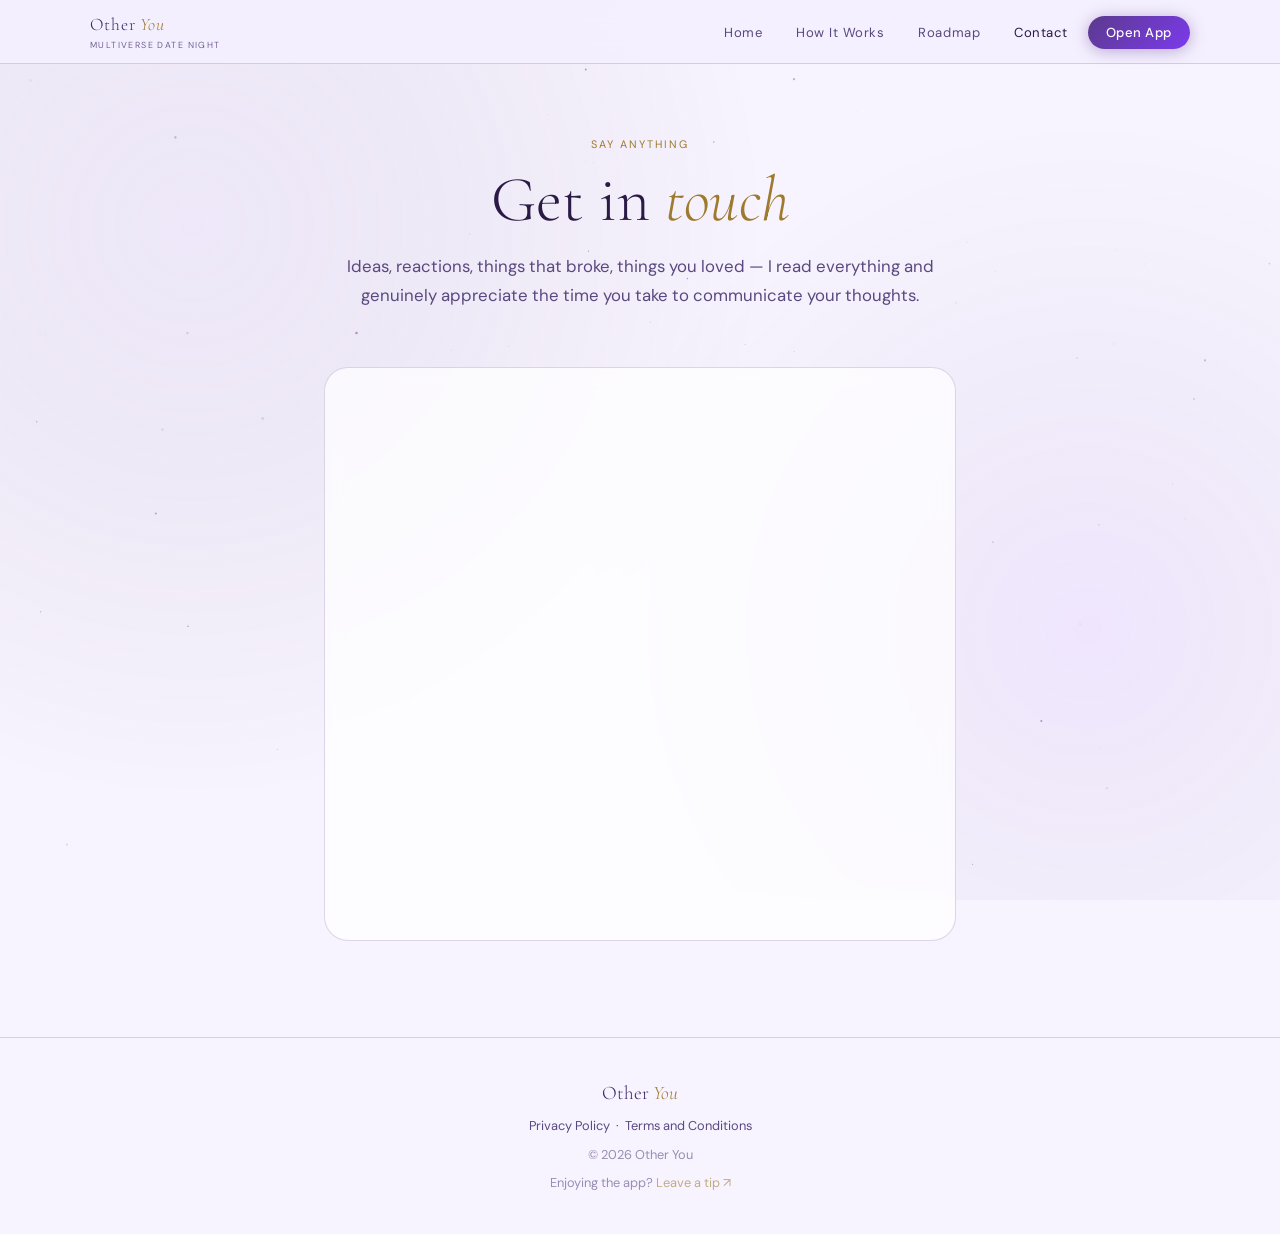
==== contact.html @ 6513ccb5 "Add files via upload initial upload" ====
<!DOCTYPE html>
<html lang="en">
<head>
<meta charset="UTF-8">
<meta name="viewport" content="width=device-width, initial-scale=1.0">
<meta name="theme-color" content="#0d0818">
<link rel="icon" href="assets/favicon.ico">
<link rel="apple-touch-icon" href="assets/apple-touch-icon.png">
<meta name="description" content="Say anything — feature ideas, reactions, questions. I read everything.">
<meta property="og:title" content="Other You · Multiverse Date Night">
<meta property="og:description" content="A private app for couples to date each other's alternate selves — the roads not taken, the versions that almost were.">
<meta property="og:url" content="https://www.other-you.app/contact.html">
<meta property="og:type" content="website">
<meta property="og:image" content="https://www.other-you.app/assets/og-image.png">
<meta property="og:image:width" content="1200">
<meta property="og:image:height" content="630">
<meta property="og:image:alt" content="Other You · Multiverse Date Night">
<title>Contact · Other You</title>
<link rel="stylesheet" href="site.css">
<style>
.page-header{padding:calc(var(--nav-h) + 72px) 28px 56px;text-align:center;}
.form-wrap{max-width:680px;margin:0 auto;padding:0 24px 96px;}
.form-card{background:var(--bg-card);border:1px solid var(--border);border-radius:24px;padding:36px 32px;backdrop-filter:blur(8px);}
@media(max-width:480px){.form-card{padding:28px 16px;}}
.embed-frame{display:block;width:100%;min-height:500px;border:none;border-radius:12px;}
@media(prefers-color-scheme:light){.embed-frame{color-scheme:light;}}
@media(prefers-color-scheme:dark){.embed-frame{color-scheme:dark;}}
.reveal{opacity:0;transform:translateY(24px);transition:opacity .6s ease,transform .6s ease;}
.reveal.revealed{opacity:1;transform:none;}
.reveal-d1{transition-delay:.12s;}
</style>
</head>
<body>
<canvas id="site-bg"></canvas>
<nav class="site-nav" role="navigation" aria-label="Main navigation">
  <a href="index.html" class="nav-logo">Other <em>You</em><small>Multiverse Date Night</small></a>
  <ul class="nav-links" role="list">
    <li><a href="index.html">Home</a></li>
    <li><a href="how-it-works.html">How It Works</a></li>
    <li><a href="roadmap.html">Roadmap</a></li>
    <li><a href="contact.html" class="active">Contact</a></li>
    <li><a href="https://pwa.other-you.app" class="nav-cta">Open App</a></li>
  </ul>
  <button class="nav-hamburger" aria-label="Open menu" aria-expanded="false">
    <svg viewBox="0 0 24 24" fill="none" stroke="currentColor" stroke-width="1.5" width="24" height="24"><path d="M3 6h18M3 12h18M3 18h18"/></svg>
  </button>
</nav>
<nav class="nav-mobile" aria-label="Mobile navigation">
  <a href="index.html">Home</a>
  <a href="how-it-works.html">How It Works</a>
  <a href="roadmap.html">Roadmap</a>
  <a href="contact.html" class="active">Contact</a>
  <a href="https://pwa.other-you.app" class="nav-cta">Open App</a>
</nav>
<div class="page-wrap">
  <header class="page-header">
    <p class="eyebrow fade-up">Say anything</p>
    <h1 class="display-title fade-up fade-up-1">Get in <em>touch</em></h1>
    <p class="lead fade-up fade-up-2" style="margin:16px auto 0;text-align:center;">
      Ideas, reactions, things that broke, things you loved — I read everything and genuinely appreciate the time you take to communicate your thoughts.
    </p>
  </header>
  <div class="form-wrap">
    <div class="form-card reveal">
      <iframe class="embed-frame" id="other-you-contact-form-1u8qlc" src="https://opnform.com/forms/other-you-contact-form-1u8qlc" style="border:none;width:100%;min-height:500px;" title="Contact form"></iframe>
      <script type="text/javascript" onload="initEmbed('other-you-contact-form-1u8qlc', { autoResize: true })" src="https://opnform.com/widgets/iframe.min.js"></script>
    </div>
  </div>
  <!-- ══ FOOTER ══ -->
  <footer class="site-footer">
    <div class="footer-logo">Other <em>You</em></div>
    <p>Privacy Policy &nbsp;·&nbsp; Terms and Conditions</p>
    <p style="margin-top:8px;opacity:.6;">© 2026 Other You</p>
    <p class="footer-donate">Enjoying the app? <a href="https://connect.vestwell.com/gift/stable/JpWVJZ7rQ0ixof6rguIVEA" target="_blank" rel="noopener">Leave a tip ↗</a></p>
  </footer>
</div>
<script src="site.js"></script>
</body>
</html>
---- site.css ----
@import './tokens.css';

/* ═══════════════════════════════════════════
   OTHER YOU · MULTIVERSE DATE NIGHT
   Shared site stylesheet
   https://www.other-you.app
═══════════════════════════════════════════ */

@import url('https://fonts.googleapis.com/css2?family=Cormorant+Garamond:ital,wght@0,300;0,400;0,600;1,300;1,400;1,600&family=DM+Sans:opsz,wght@9..40,300;9..40,400;9..40,500&display=swap');

/* ── THEME ── */
:root {
  --bg:          var(--oy-bg);
  --bg-2:        var(--oy-surface);
  --bg-card:     rgba(45,27,78,.45);
  --bg-card-h:   rgba(55,33,95,.6);
  --border:      rgba(91,58,140,.28);
  --border-h:    rgba(155,126,200,.45);
  --border-soft: rgba(91,58,140,.18);
  --iris:        var(--oy-iris);
  --portal:      #7c3aed;
  --text:        #ddd4f0;
  --text-dim:    var(--oy-text-dim);
  --text-dim-aa: var(--oy-text-dim);
  --mist:        #cfc0e8;
  --mist-aa:     #cfc0e8;
  --gold:        var(--oy-gold);
  --gold-aa:     var(--oy-gold);
  --gold-2:      var(--oy-gold);
  --cream:       var(--oy-text);
  --font-d:      var(--oy-font-d);
  --font-b:      var(--oy-font-b);
  --nav-h:       64px;
}

@media (prefers-color-scheme: light) {
  :root {
    --bg:          var(--oy-bg);
    --bg-2:        var(--oy-surface);
    --bg-card:     rgba(255,255,255,.72);
    --bg-card-h:   rgba(255,255,255,.92);
    --border:      rgba(91,58,140,.2);
    --border-h:    rgba(91,58,140,.45);
    --border-soft: rgba(91,58,140,.12);
    --text:        #2a1a45;
    --text-dim:    var(--oy-text-dim);
    --text-dim-aa: var(--oy-text-dim);
    --mist:        #3d2768;
    --mist-aa:     #3d2768;
    --gold:        var(--oy-gold);
    --gold-aa:     var(--oy-gold);
    --gold-2:      var(--oy-gold);
    --cream:       var(--oy-text);
  }
}

/* ── RESET ── */
*, *::before, *::after { box-sizing: border-box; margin: 0; padding: 0; }
html { scroll-behavior: smooth; }
body {
  background: var(--bg);
  color: var(--text);
  font-family: var(--font-b);
  font-size: 16px;
  line-height: 1.6;
  min-height: 100vh;
  -webkit-font-smoothing: antialiased;
}
img { max-width: 100%; display: block; }
a { color: inherit; text-decoration: none; }

/* ── CANVAS BG ── */
#site-bg {
  position: fixed;
  inset: 0;
  z-index: 0;
  pointer-events: none;
}
.page-wrap {
  position: relative;
  z-index: 1;
}

/* ══════════════════════════════
   NAV
══════════════════════════════ */
.site-nav {
  position: fixed;
  top: 0; left: 0; right: 0;
  z-index: 100;
  height: var(--nav-h);
  display: flex;
  align-items: center;
  justify-content: space-between;
  padding: 0 max(32px, calc((100vw - 1100px) / 2));
  background: rgba(13,8,24,.82);
  backdrop-filter: blur(16px);
  -webkit-backdrop-filter: blur(16px);
  border-bottom: 1px solid var(--border);
  transition: background .3s;
}
@media (prefers-color-scheme: light) {
  .site-nav { background: rgba(244,240,255,.88); }
}

.nav-logo {
  font-family: var(--font-d);
  font-size: 1.1rem;
  font-weight: 300;
  letter-spacing: .05em;
  color: var(--mist);
  white-space: nowrap;
}
.nav-logo em { font-style: italic; color: var(--gold); }
.nav-logo small {
  display: block;
  font-family: var(--font-b);
  font-size: .55rem;
  letter-spacing: .16em;
  text-transform: uppercase;
  color: var(--text-dim);
  margin-top: -2px;
}

.nav-links {
  display: flex;
  align-items: center;
  gap: 6px;
  list-style: none;
}
.nav-links a {
  padding: 6px 14px;
  border-radius: 100px;
  font-size: .82rem;
  font-weight: 400;
  letter-spacing: .04em;
  color: var(--text-dim);
  transition: color .2s, background .2s;
}
.nav-links a:hover { color: var(--mist); }
.nav-links a.active { color: var(--text); }
.nav-links .nav-cta {
  background: linear-gradient(135deg, var(--iris), var(--portal));
  color: #fff !important;
  font-weight: 500;
  padding: 8px 18px;
  box-shadow: 0 2px 16px rgba(91,58,140,.4);
}
.nav-links .nav-cta:hover {
  box-shadow: 0 4px 24px rgba(91,58,140,.6);
  transform: translateY(-1px);
}

/* Mobile nav */
.nav-hamburger {
  display: none;
  background: none;
  border: none;
  cursor: pointer;
  color: var(--text-dim);
  padding: 6px;
}
.nav-mobile {
  display: none;
  position: fixed;
  top: var(--nav-h);
  left: 0; right: 0;
  background: rgba(13,8,24,.97);
  border-bottom: 1px solid var(--border);
  z-index: 99;
  flex-direction: column;
  padding: 16px 24px 24px;
  gap: 4px;
}
@media (prefers-color-scheme: light) {
  .nav-mobile { background: rgba(244,240,255,.98); }
}
.nav-mobile.open { display: flex; }
.nav-mobile a {
  padding: 12px 16px;
  border-radius: 12px;
  font-size: .9rem;
  color: var(--text-dim);
  transition: color .2s, background .2s;
}
.nav-mobile a:hover, .nav-mobile a.active { color: var(--text); background: var(--bg-card); }
.nav-mobile .nav-cta {
  background: linear-gradient(135deg, var(--iris), var(--portal));
  color: #fff !important;
  text-align: center;
  margin-top: 8px;
  font-weight: 500;
}

@media (max-width: 680px) {
  .site-nav { padding: 0 20px; }
  .nav-links { display: none; }
  .nav-hamburger { display: flex; }
  .section { padding: 52px 20px; }
  .section-sm { padding: 36px 20px; }
  .display-title { font-size: clamp(2rem, 8vw, 3.2rem); }
  .lead { font-size: .95rem; }
  .cta-band { padding: 36px 20px; }
}

/* ══════════════════════════════
   SHARED SECTION STYLES
══════════════════════════════ */
.section { padding: 80px 24px; }
.section-sm { padding: 48px 24px; }
.container { max-width: 900px; margin: 0 auto; }
.container-wide { max-width: 1100px; margin: 0 auto; }

.eyebrow {
  font-size: .68rem;
  text-transform: uppercase;
  letter-spacing: .18em;
  color: var(--gold);
  margin-bottom: 12px;
}
.display-title {
  font-family: var(--font-d);
  font-size: clamp(2.4rem, 6vw, 4rem);
  font-weight: 300;
  line-height: 1.1;
  color: var(--cream);
}
.display-title em { font-style: italic; color: var(--gold); }
.lead {
  font-size: 1.05rem;
  color: var(--text-dim);
  line-height: 1.75;
  max-width: 600px;
}

.btn {
  display: inline-flex;
  align-items: center;
  gap: 8px;
  border: none;
  border-radius: 100px;
  font-family: var(--font-b);
  font-weight: 500;
  cursor: pointer;
  text-decoration: none;
  transition: transform .15s, box-shadow .15s, background .2s;
  -webkit-appearance: none;
}
.btn:active { transform: scale(.97); }
.btn-primary {
  background: linear-gradient(135deg, var(--iris), var(--portal));
  color: #fff;
  padding: 14px 32px;
  font-size: .95rem;
  box-shadow: 0 4px 24px rgba(91,58,140,.45);
}
.btn-primary:hover { box-shadow: 0 6px 32px rgba(91,58,140,.6); transform: translateY(-2px); }
.btn-ghost {
  background: none;
  color: var(--text-dim);
  border: 1px solid var(--border);
  padding: 12px 28px;
  font-size: .9rem;
}
.btn-ghost:hover { color: var(--mist); border-color: var(--border-h); }
.btn-gold {
  background: var(--gold);
  color: #1a0a2e;
  padding: 14px 32px;
  font-size: .95rem;
  font-weight: 600;
}
@media (prefers-color-scheme: light) {
  .btn-gold { color: #fff; }
}
.btn-gold:hover { transform: translateY(-2px); box-shadow: 0 6px 24px rgba(122,63,0,.3); }

/* ── CARDS ── */
.card {
  background: var(--bg-card);
  border: 1px solid var(--border);
  border-radius: 20px;
  padding: 28px;
  backdrop-filter: blur(8px);
  transition: background .2s, border-color .2s, transform .2s;
}
.card:hover { background: var(--bg-card-h); border-color: var(--border-h); }
.card-link:hover { transform: translateY(-3px); }

/* ── DIVIDER ── */
.divider {
  height: 1px;
  background: var(--border);
  margin: 0 auto;
  max-width: 900px;
}

/* ── FOOTER ── */
.site-footer {
  padding: 40px 32px;
  text-align: center;
  border-top: 1px solid var(--border);
  font-size: .8rem;
  color: var(--text-dim);
}
.site-footer a { color: var(--gold); }
.site-footer .footer-logo {
  font-family: var(--font-d);
  font-size: 1.2rem;
  font-weight: 300;
  color: var(--mist);
  margin-bottom: 8px;
}
.site-footer .footer-logo em { font-style: italic; color: var(--gold); }
.footer-donate { margin-top: 8px; opacity: .6; }
.footer-donate a { text-decoration: none; }

/* ── ANIMATIONS ── */
@keyframes fadeUp {
  from { opacity: 0; transform: translateY(24px); }
  to   { opacity: 1; transform: translateY(0); }
}
.fade-up { animation: fadeUp .6s ease both; }
.fade-up-1 { animation-delay: .1s; }
.fade-up-2 { animation-delay: .22s; }
.fade-up-3 { animation-delay: .34s; }
.fade-up-4 { animation-delay: .46s; }
.fade-up-5 { animation-delay: .58s; }
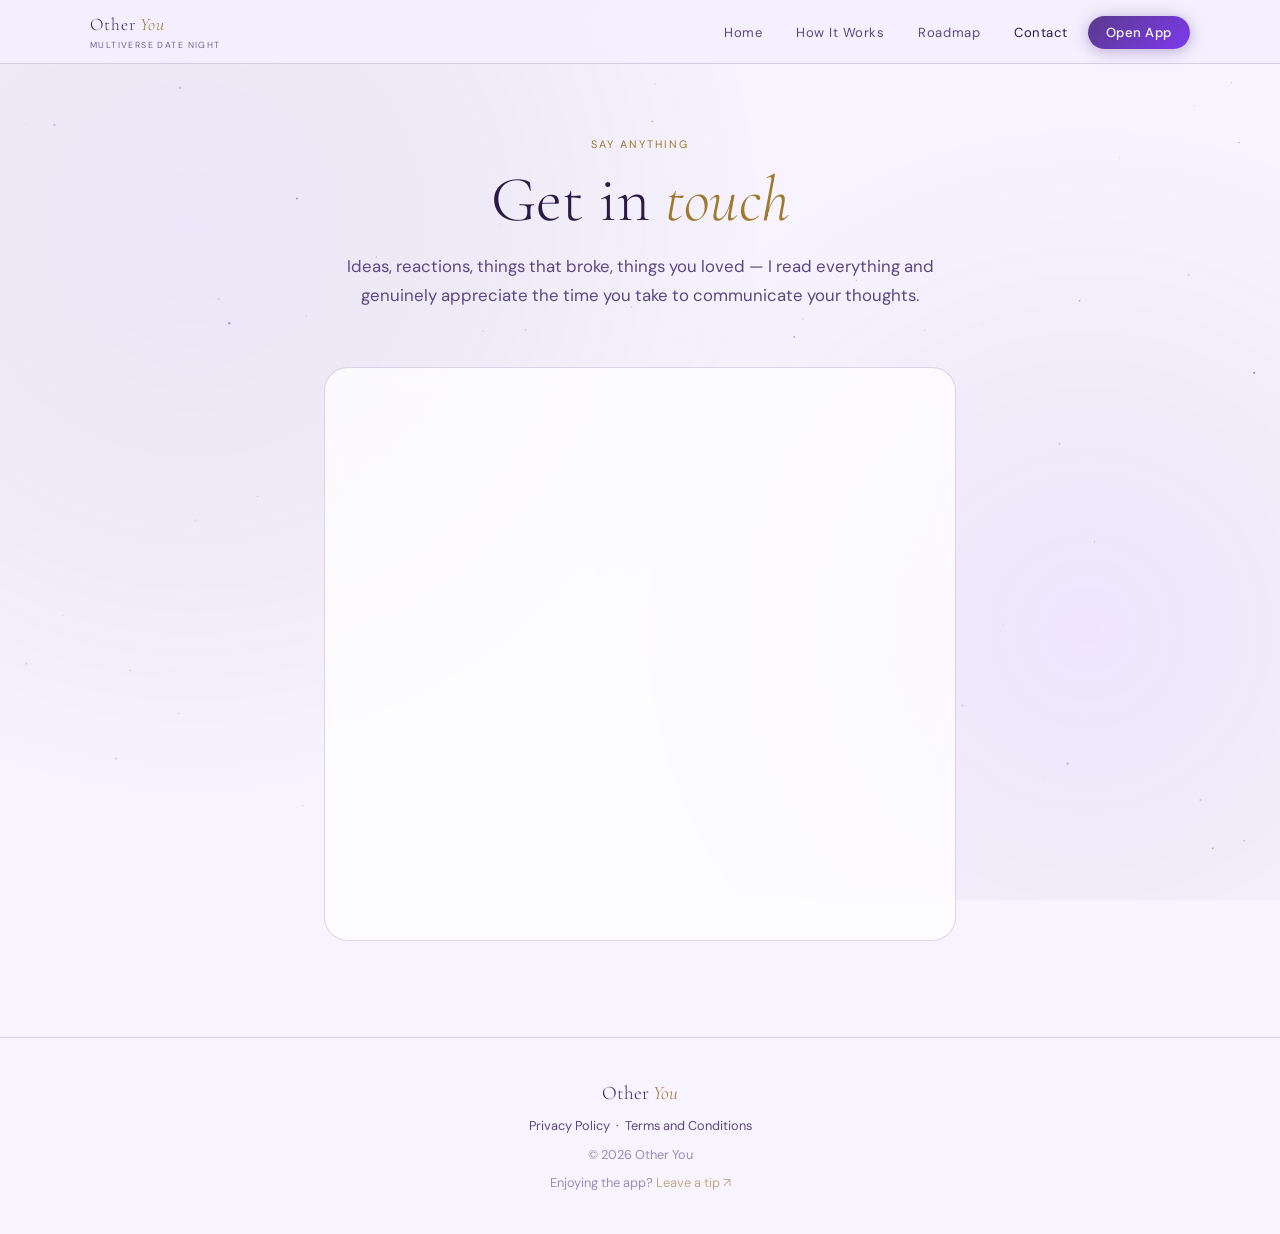
==== commit 983d30db: "Update contact form iframe and script references" ====
--- a/contact.html
+++ b/contact.html
@@ -62,8 +62,8 @@
   </header>
   <div class="form-wrap">
     <div class="form-card reveal">
-      <iframe class="embed-frame" id="other-you-contact-form-1u8qlc" src="https://opnform.com/forms/other-you-contact-form-1u8qlc" style="border:none;width:100%;min-height:500px;" title="Contact form"></iframe>
-      <script type="text/javascript" onload="initEmbed('other-you-contact-form-1u8qlc', { autoResize: true })" src="https://opnform.com/widgets/iframe.min.js"></script>
+      <iframe class="embed-frame" id="19fe192e-5f57-408d-83b2-739bd360a7e1" src="https://opnform.com/forms/19fe192e-5f57-408d-83b2-739bd360a7e1" style="border:none;width:100%;min-height:500px;" title="Contact form"></iframe>
+      <script type="text/javascript" onload="initEmbed('19fe192e-5f57-408d-83b2-739bd360a7e1', { autoResize: true })" src="https://opnform.com/widgets/iframe.min.js"></script>
     </div>
   </div>
   <!-- ══ FOOTER ══ -->
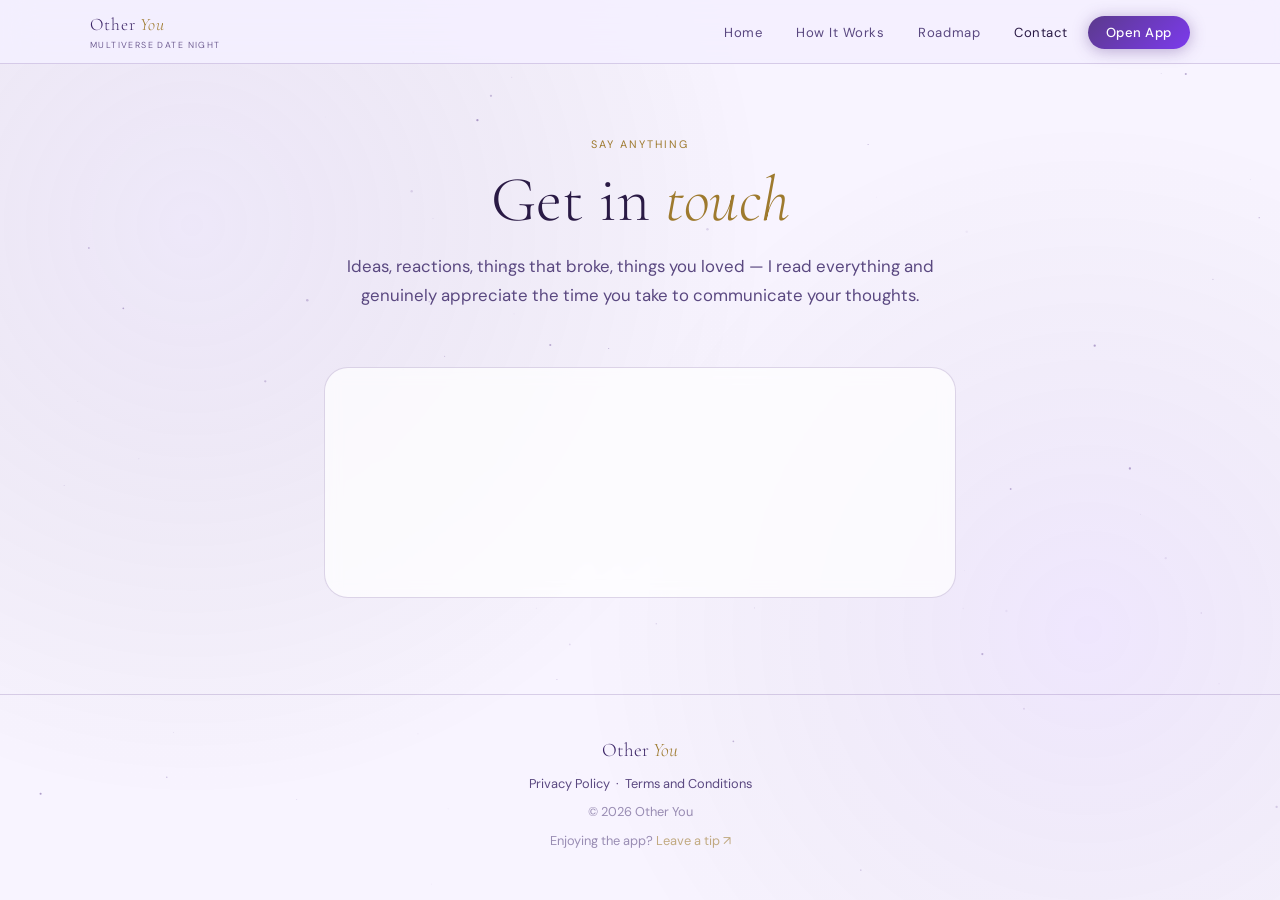
==== commit 92d03202: "Update contact form integration with new SDK used embed code" ====
--- a/contact.html
+++ b/contact.html
@@ -62,8 +62,22 @@
   </header>
   <div class="form-wrap">
     <div class="form-card reveal">
-      <iframe class="embed-frame" id="19fe192e-5f57-408d-83b2-739bd360a7e1" src="https://opnform.com/forms/19fe192e-5f57-408d-83b2-739bd360a7e1" style="border:none;width:100%;min-height:500px;" title="Contact form"></iframe>
-      <script type="text/javascript" onload="initEmbed('19fe192e-5f57-408d-83b2-739bd360a7e1', { autoResize: true })" src="https://opnform.com/widgets/iframe.min.js"></script>
+      <!-- <iframe class="embed-frame" id="19fe192e-5f57-408d-83b2-739bd360a7e1" src="https://opnform.com/forms/19fe192e-5f57-408d-83b2-739bd360a7e1" style="border:none;width:100%;min-height:500px;" title="Contact form"></iframe>
+      //<script type="text/javascript" onload="initEmbed('19fe192e-5f57-408d-83b2-739bd360a7e1', { autoResize: true })" src="https://opnform.com/widgets/iframe.min.js"></script> -->
+      <iframe style="border:none;width:100%;" id="19fe192e-5f57-408d-83b2-739bd360a7e1" src="https://opnform.com/forms/19fe192e-5f57-408d-83b2-739bd360a7e1"></iframe>
+      <script src="https://opnform.com/widgets/opnform-sdk.min.js">
+      </script>
+      <script>
+        // Optional: example for demonstration — remove or replace with your own handlers
+        // SDK auto-resizes iframe by default.
+  
+          opnform.on('submit', function(data) {
+            console.log('Form submitted:', data);
+          });
+  
+        // More SDK methods: opnform.get('19fe192e-5f57-408d-83b2-739bd360a7e1').setField(id, value)
+        // Docs: https://docs.opnform.com/embedding/javascript-sdk
+      </script>
     </div>
   </div>
   <!-- ══ FOOTER ══ -->
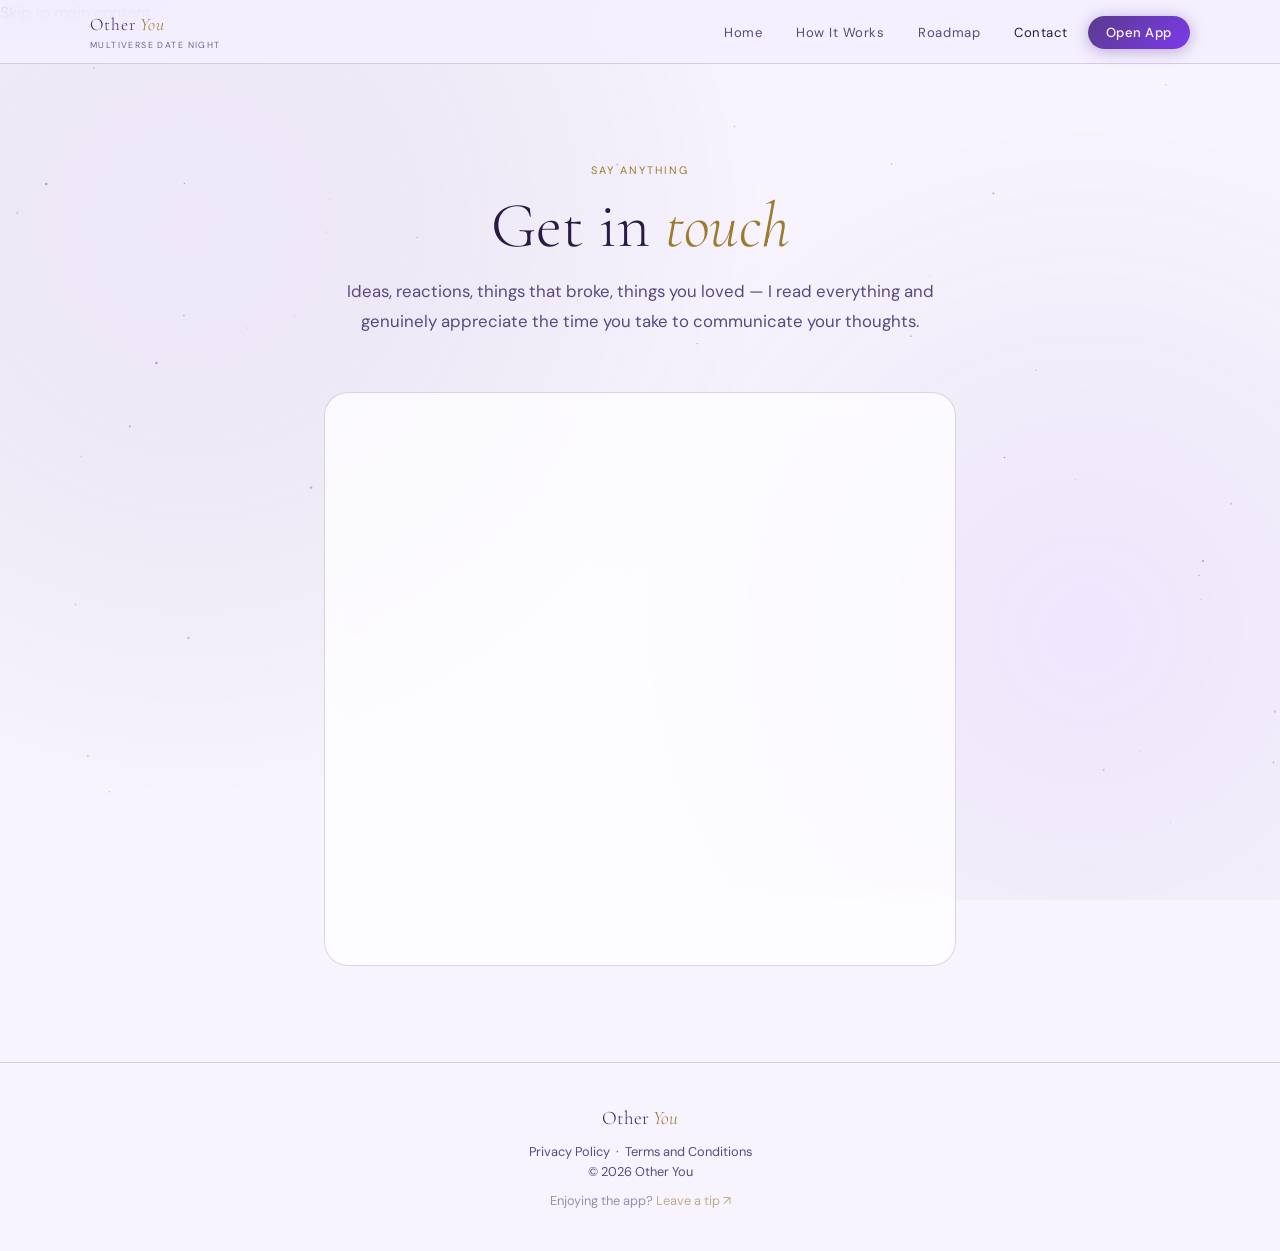
==== commit 2d8b1542: "Enhance contact.html with accessibility features" ====
--- a/contact.html
+++ b/contact.html
@@ -16,6 +16,7 @@
 <meta property="og:image:height" content="630">
 <meta property="og:image:alt" content="Other You · Multiverse Date Night">
 <title>Contact · Other You</title>
+<link rel="manifest" href="manifest.json">
 <link rel="stylesheet" href="site.css">
 <style>
 .page-header{padding:calc(var(--nav-h) + 72px) 28px 56px;text-align:center;}
@@ -25,13 +26,12 @@
 .embed-frame{display:block;width:100%;min-height:500px;border:none;border-radius:12px;}
 @media(prefers-color-scheme:light){.embed-frame{color-scheme:light;}}
 @media(prefers-color-scheme:dark){.embed-frame{color-scheme:dark;}}
-.reveal{opacity:0;transform:translateY(24px);transition:opacity .6s ease,transform .6s ease;}
-.reveal.revealed{opacity:1;transform:none;}
-.reveal-d1{transition-delay:.12s;}
+/* .reveal and .reveal-d1 are defined in site.css */
 </style>
 </head>
 <body>
-<canvas id="site-bg"></canvas>
+<a href="#main-content" class="skip-link">Skip to main content</a>
+<canvas id="site-bg" aria-hidden="true"></canvas>
 <nav class="site-nav" role="navigation" aria-label="Main navigation">
   <a href="index.html" class="nav-logo">Other <em>You</em><small>Multiverse Date Night</small></a>
   <ul class="nav-links" role="list">
@@ -41,18 +41,18 @@
     <li><a href="contact.html" class="active">Contact</a></li>
     <li><a href="https://pwa.other-you.app" class="nav-cta">Open App</a></li>
   </ul>
-  <button class="nav-hamburger" aria-label="Open menu" aria-expanded="false">
-    <svg viewBox="0 0 24 24" fill="none" stroke="currentColor" stroke-width="1.5" width="24" height="24"><path d="M3 6h18M3 12h18M3 18h18"/></svg>
+  <button class="nav-hamburger" aria-label="Open menu" aria-expanded="false" aria-controls="nav-mobile">
+    <svg viewBox="0 0 24 24" fill="none" stroke="currentColor" stroke-width="1.5" width="24" height="24" aria-hidden="true"><path d="M3 6h18M3 12h18M3 18h18"/></svg>
   </button>
 </nav>
-<nav class="nav-mobile" aria-label="Mobile navigation">
+<nav class="nav-mobile" id="nav-mobile" aria-label="Mobile navigation">
   <a href="index.html">Home</a>
   <a href="how-it-works.html">How It Works</a>
   <a href="roadmap.html">Roadmap</a>
   <a href="contact.html" class="active">Contact</a>
   <a href="https://pwa.other-you.app" class="nav-cta">Open App</a>
 </nav>
-<div class="page-wrap">
+<div class="page-wrap" id="main-content" tabindex="-1">
   <header class="page-header">
     <p class="eyebrow fade-up">Say anything</p>
     <h1 class="display-title fade-up fade-up-1">Get in <em>touch</em></h1>
@@ -62,21 +62,23 @@
   </header>
   <div class="form-wrap">
     <div class="form-card reveal">
-      <!-- <iframe class="embed-frame" id="19fe192e-5f57-408d-83b2-739bd360a7e1" src="https://opnform.com/forms/19fe192e-5f57-408d-83b2-739bd360a7e1" style="border:none;width:100%;min-height:500px;" title="Contact form"></iframe>
-      //<script type="text/javascript" onload="initEmbed('19fe192e-5f57-408d-83b2-739bd360a7e1', { autoResize: true })" src="https://opnform.com/widgets/iframe.min.js"></script> -->
-      <iframe style="border:none;width:100%;" id="19fe192e-5f57-408d-83b2-739bd360a7e1" src="https://opnform.com/forms/19fe192e-5f57-408d-83b2-739bd360a7e1"></iframe>
-      <script src="https://opnform.com/widgets/opnform-sdk.min.js">
-      </script>
+      <!-- title is required on iframes for screen readers to know what they're entering -->
+      <iframe
+        title="Contact form"
+        class="embed-frame"
+        id="19fe192e-5f57-408d-83b2-739bd360a7e1"
+        src="https://opnform.com/forms/19fe192e-5f57-408d-83b2-739bd360a7e1"
+      ></iframe>
+      <!-- The Opnform SDK auto-resizes the iframe to fit the form content -->
+      <script src="https://opnform.com/widgets/opnform-sdk.min.js"></script>
       <script>
-        // Optional: example for demonstration — remove or replace with your own handlers
-        // SDK auto-resizes iframe by default.
-  
-          opnform.on('submit', function(data) {
+        /* Guard: only call opnform.on if the SDK loaded successfully.
+           If the SDK script fails (e.g. network error), this prevents a JS crash. */
+        if (typeof opnform !== 'undefined') {
+          opnform.on('submit', function (data) {
             console.log('Form submitted:', data);
           });
-  
-        // More SDK methods: opnform.get('19fe192e-5f57-408d-83b2-739bd360a7e1').setField(id, value)
-        // Docs: https://docs.opnform.com/embedding/javascript-sdk
+        }
       </script>
     </div>
   </div>
@@ -84,8 +86,8 @@
   <footer class="site-footer">
     <div class="footer-logo">Other <em>You</em></div>
     <p>Privacy Policy &nbsp;·&nbsp; Terms and Conditions</p>
-    <p style="margin-top:8px;opacity:.6;">© 2026 Other You</p>
-    <p class="footer-donate">Enjoying the app? <a href="https://connect.vestwell.com/gift/stable/JpWVJZ7rQ0ixof6rguIVEA" target="_blank" rel="noopener">Leave a tip ↗</a></p>
+    <p class="footer-copyright">© 2026 Other You</p>
+    <p class="footer-donate">Enjoying the app? <a href="https://connect.vestwell.com/gift/stable/JpWVJZ7rQ0ixof6rguIVEA" target="_blank" rel="noopener noreferrer">Leave a tip ↗</a></p>
   </footer>
 </div>
 <script src="site.js"></script>
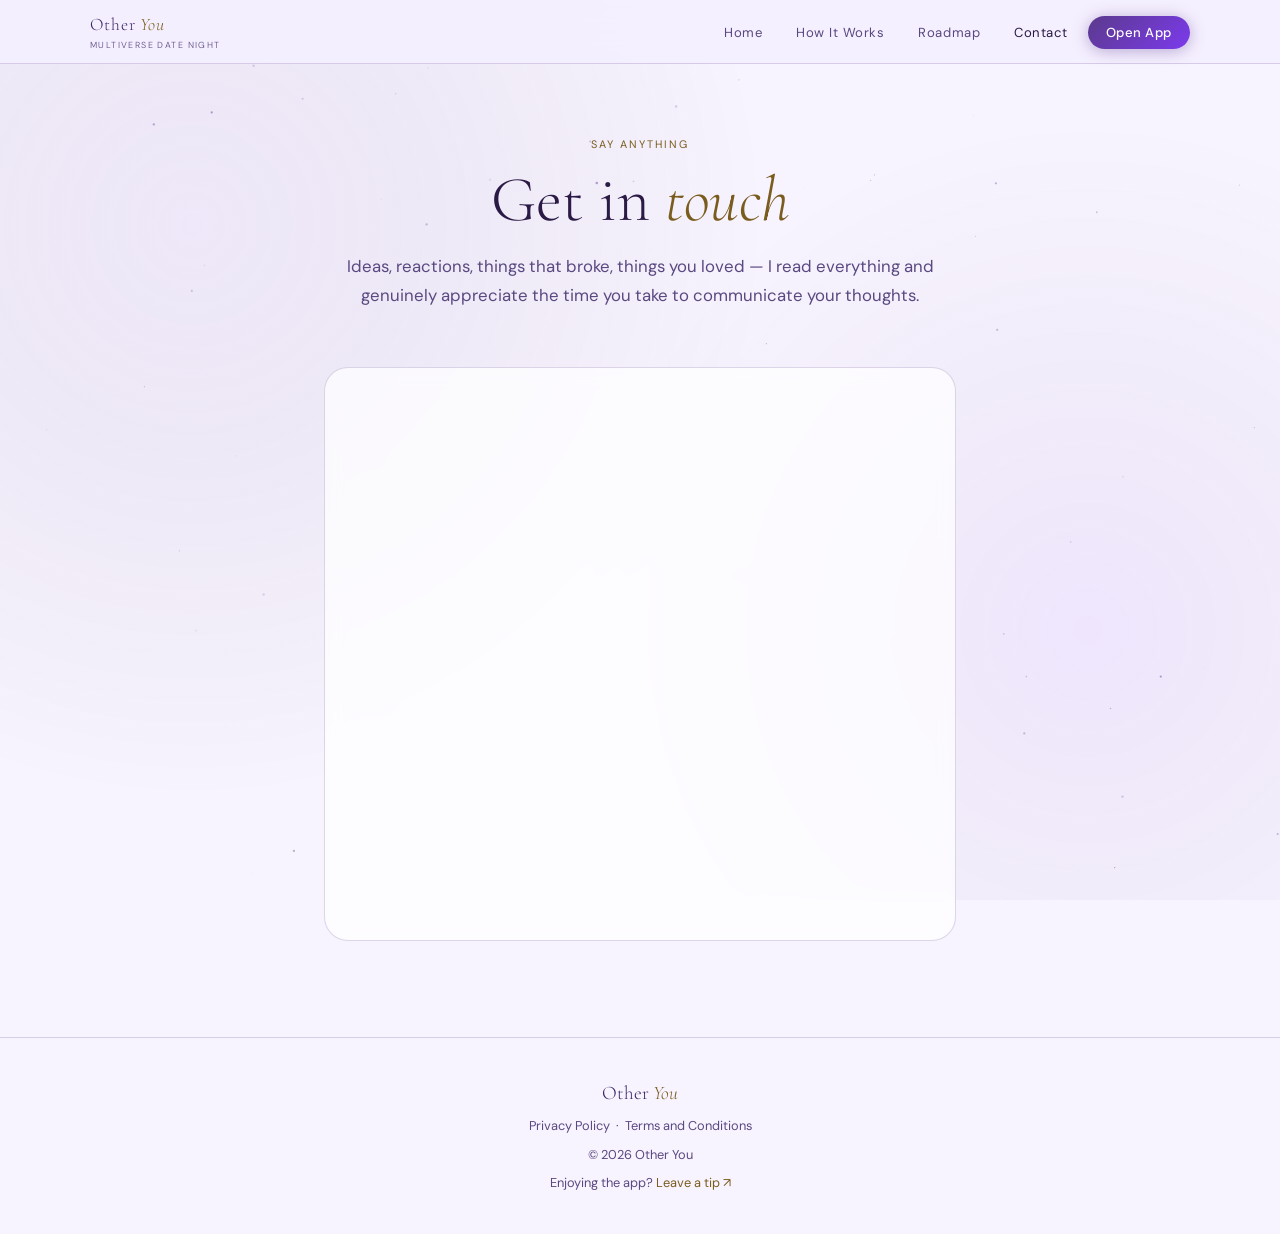
==== commit 4e21d76f: "update" ====
--- a/contact.html
+++ b/contact.html
@@ -4,8 +4,8 @@
 <meta charset="UTF-8">
 <meta name="viewport" content="width=device-width, initial-scale=1.0">
 <meta name="theme-color" content="#0d0818">
-<link rel="icon" href="assets/favicon.ico">
-<link rel="apple-touch-icon" href="assets/apple-touch-icon.png">
+<link rel="icon" href="assets/icons/favicon.ico">
+<link rel="apple-touch-icon" href="assets/icons/apple-touch-icon.png">
 <meta name="description" content="Say anything — feature ideas, reactions, questions. I read everything.">
 <meta property="og:title" content="Other You · Multiverse Date Night">
 <meta property="og:description" content="A private app for couples to date each other's alternate selves — the roads not taken, the versions that almost were.">
@@ -17,7 +17,10 @@
 <meta property="og:image:alt" content="Other You · Multiverse Date Night">
 <title>Contact · Other You</title>
 <link rel="manifest" href="manifest.json">
-<link rel="stylesheet" href="site.css">
+<link rel="preconnect" href="https://fonts.googleapis.com">
+<link rel="preconnect" href="https://fonts.gstatic.com" crossorigin>
+<link rel="stylesheet" href="https://fonts.googleapis.com/css2?family=Cormorant+Garamond:ital,wght@0,300;0,400;0,600;1,300;1,400;1,600&family=DM+Sans:opsz,wght@9..40,300;9..40,400;9..40,500&display=swap">
+<link rel="stylesheet" href="css/site.css">
 <style>
 .page-header{padding:calc(var(--nav-h) + 72px) 28px 56px;text-align:center;}
 .form-wrap{max-width:680px;margin:0 auto;padding:0 24px 96px;}
@@ -41,7 +44,7 @@
     <li><a href="contact.html" class="active">Contact</a></li>
     <li><a href="https://pwa.other-you.app" class="nav-cta">Open App</a></li>
   </ul>
-  <button class="nav-hamburger" aria-label="Open menu" aria-expanded="false" aria-controls="nav-mobile">
+  <button type="button" class="nav-hamburger" aria-label="Open menu" aria-expanded="false" aria-controls="nav-mobile">
     <svg viewBox="0 0 24 24" fill="none" stroke="currentColor" stroke-width="1.5" width="24" height="24" aria-hidden="true"><path d="M3 6h18M3 12h18M3 18h18"/></svg>
   </button>
 </nav>
@@ -52,7 +55,7 @@
   <a href="contact.html" class="active">Contact</a>
   <a href="https://pwa.other-you.app" class="nav-cta">Open App</a>
 </nav>
-<div class="page-wrap" id="main-content" tabindex="-1">
+<main class="page-wrap" id="main-content" tabindex="-1">
   <header class="page-header">
     <p class="eyebrow fade-up">Say anything</p>
     <h1 class="display-title fade-up fade-up-1">Get in <em>touch</em></h1>
@@ -75,8 +78,8 @@
         /* Guard: only call opnform.on if the SDK loaded successfully.
            If the SDK script fails (e.g. network error), this prevents a JS crash. */
         if (typeof opnform !== 'undefined') {
-          opnform.on('submit', function (data) {
-            console.log('Form submitted:', data);
+          opnform.on('submit', function () {
+            /* Form submitted — no-op handler. Extend here for analytics if needed. */
           });
         }
       </script>
@@ -89,7 +92,7 @@
     <p class="footer-copyright">© 2026 Other You</p>
     <p class="footer-donate">Enjoying the app? <a href="https://connect.vestwell.com/gift/stable/JpWVJZ7rQ0ixof6rguIVEA" target="_blank" rel="noopener noreferrer">Leave a tip ↗</a></p>
   </footer>
-</div>
-<script src="site.js"></script>
+</main>
+<script src="js/site.js"></script>
 </body>
 </html>
--- a/css/site.css
+++ b/css/site.css
@@ -0,0 +1,579 @@
+/* ═══════════════════════════════════════════
+   OTHER YOU · MULTIVERSE DATE NIGHT
+   Shared site stylesheet
+   https://www.other-you.app
+
+   HOW THIS FILE IS ORGANIZED
+   ──────────────────────────
+   1.  Imports       — fonts and design tokens
+   2.  Theme         — CSS custom properties (variables)
+   3.  Reset         — browser default overrides
+   4.  Skip Link     — accessibility: keyboard jump to content
+   5.  Canvas BG     — animated starfield background
+   6.  Navigation    — fixed top bar + mobile drawer
+   7.  Layout        — sections, containers, dividers
+   8.  Typography    — eyebrow, display title, lead text
+   9.  Buttons       — primary, ghost, gold variants
+   10. Cards         — reusable card shell
+   11. Footer        — site-wide footer
+   12. Animations    — fade-up (load) + reveal (scroll)
+   13. Focus & A11y  — keyboard focus styles
+   14. Reduced Motion — respects user OS setting
+═══════════════════════════════════════════ */
+
+
+/* ══════════════════════════════
+   1. IMPORTS
+   Fonts come first so the browser can
+   start downloading them immediately.
+══════════════════════════════ */
+@import './tokens.css';
+
+/*
+  Google Fonts (Cormorant Garamond + DM Sans) is loaded in each HTML file's <head>
+  using <link> tags with rel="preconnect" hints. This lets the browser begin the DNS
+  lookup and download one network round-trip earlier than a CSS @import chain would,
+  reducing the time the fallback font is visible. "display=swap" in the URL prevents
+  invisible text during load (FOIT). The font <link> tags live in each HTML file.
+*/
+
+
+/* ══════════════════════════════
+   2. THEME
+   CSS custom properties (variables) let us
+   define colors once and reuse them everywhere.
+   Changing one variable updates every element
+   that uses it — that's the power of a design system.
+══════════════════════════════ */
+:root {
+  /* Backgrounds */
+  --bg:          var(--oy-bg);
+  --bg-2:        var(--oy-surface);
+  --bg-card:     rgba(45,27,78,.45);      /* semi-transparent card background */
+  --bg-card-h:   rgba(55,33,95,.6);       /* card hover state */
+
+  /* Borders */
+  --border:      rgba(91,58,140,.28);
+  --border-h:    rgba(155,126,200,.45);   /* border on hover */
+  --border-soft: rgba(91,58,140,.18);
+
+  /* Brand colors */
+  --iris:        var(--oy-iris);          /* primary purple */
+  --portal:      #7c3aed;                 /* deeper purple for gradients */
+  --gold:        var(--oy-gold);          /* warm accent gold */
+
+  /* Text hierarchy */
+  --text:        #ddd4f0;                 /* primary body text */
+  --text-dim:    var(--oy-text-dim);      /* secondary / muted text */
+  --text-dim-aa: var(--oy-text-dim);      /* same, but named to signal AA contrast intent */
+  --mist:        #cfc0e8;                 /* slightly brighter than text-dim */
+  --mist-aa:     #cfc0e8;
+  --gold-aa:     var(--oy-gold);
+  --gold-2:      var(--oy-gold);
+  --cream:       var(--oy-text);          /* lightest text, headings */
+
+  /* Typography */
+  --font-d:      var(--oy-font-d);        /* display / heading font */
+  --font-b:      var(--oy-font-b);        /* body font */
+
+  /* Layout */
+  --nav-h:       64px;                    /* navigation bar height */
+}
+
+/*
+  Light mode overrides — only variables with hardcoded dark-mode values need
+  explicit overrides here. Variables defined as var(--oy-*) aliases automatically
+  pick up their light-mode values when tokens.css changes the underlying --oy-*
+  token — no re-declaration needed in this block.
+*/
+@media (prefers-color-scheme: light) {
+  :root {
+    --bg-card:     rgba(255,255,255,.72);
+    --bg-card-h:   rgba(255,255,255,.92);
+    --border:      rgba(91,58,140,.2);
+    --border-h:    rgba(91,58,140,.45);
+    --border-soft: rgba(91,58,140,.12);
+    --text:        #2a1a45;   /* overrides the hardcoded #ddd4f0 dark-mode value above */
+    --mist:        #3d2768;   /* overrides hardcoded #cfc0e8 */
+    --mist-aa:     #3d2768;
+  }
+}
+
+
+/* ══════════════════════════════
+   3. RESET
+   Browsers have built-in styles that differ between
+   Chrome, Firefox, Safari, etc. A reset levels the
+   playing field so our styles behave predictably.
+══════════════════════════════ */
+*, *::before, *::after {
+  box-sizing: border-box; /* padding and border are included in width/height */
+  margin: 0;
+  padding: 0;
+}
+html {
+  scroll-behavior: smooth; /* anchor links (#install etc.) scroll smoothly */
+}
+body {
+  background: var(--bg);
+  color: var(--text);
+  font-family: var(--font-b);
+  font-size: 16px;
+  line-height: 1.6;
+  min-height: 100vh;
+  -webkit-font-smoothing: antialiased; /* crisper text on macOS/iOS */
+}
+img  { max-width: 100%; display: block; }
+a    { color: inherit; text-decoration: none; }
+
+
+/* ══════════════════════════════
+   4. SKIP LINK
+   The very first focusable element on every page.
+   Sighted keyboard users and screen reader users
+   press Tab once to reveal it, then Enter to jump
+   past the navigation directly to the main content.
+   It's invisible until focused so it doesn't appear
+   for mouse users.
+══════════════════════════════ */
+.skip-link {
+  position: absolute;
+  top: 0;
+  left: 50%;
+  /*
+    translate(-50%, -100%) keeps the element above the viewport.
+    Animating transform is GPU-composited; animating `top` forces a layout
+    reflow on every frame — transform is the correct property here.
+  */
+  transform: translate(-50%, -100%);
+  background: var(--iris);
+  color: #fff;
+  padding: 10px 24px;
+  border-radius: 0 0 10px 10px;
+  font-size: .9rem;
+  font-weight: 500;
+  z-index: 200;        /* above everything, including the nav */
+  text-decoration: none;
+  transition: transform 0.2s;
+  white-space: nowrap;
+}
+.skip-link:focus {
+  transform: translate(-50%, 0); /* slides into view when focused */
+}
+
+
+/* ══════════════════════════════
+   5. CANVAS BACKGROUND
+   The <canvas> element renders the animated starfield
+   in site.js. It's fixed behind all content.
+══════════════════════════════ */
+#site-bg {
+  position: fixed;
+  inset: 0;            /* shorthand for top:0 right:0 bottom:0 left:0 */
+  z-index: 0;
+  pointer-events: none; /* mouse clicks pass through the canvas to elements below */
+}
+.page-wrap {
+  position: relative;
+  z-index: 1;          /* sits above the canvas (z-index: 0) */
+}
+
+
+/* ══════════════════════════════
+   6. NAVIGATION
+══════════════════════════════ */
+
+/* --- Desktop nav bar (fixed, always visible) --- */
+.site-nav {
+  position: fixed;
+  top: 0; left: 0; right: 0;
+  z-index: 100;
+  height: var(--nav-h);
+  display: flex;
+  align-items: center;
+  justify-content: space-between;
+  padding: 0 max(32px, calc((100vw - 1100px) / 2));
+  /* max() ensures minimum 32px padding on small screens,
+     and centers content with equal margins on wide screens */
+  background: rgba(13,8,24,.82);
+  backdrop-filter: blur(16px);           /* frosted glass effect */
+  -webkit-backdrop-filter: blur(16px);   /* Safari prefix */
+  border-bottom: 1px solid var(--border);
+  transition: background .3s;
+}
+@media (prefers-color-scheme: light) {
+  .site-nav { background: rgba(244,240,255,.88); }
+}
+
+/* Brand logo in the nav */
+.nav-logo {
+  font-family: var(--font-d);
+  font-size: 1.1rem;
+  font-weight: 300;
+  letter-spacing: .05em;
+  color: var(--mist);
+  white-space: nowrap;
+}
+.nav-logo em    { font-style: italic; color: var(--gold); }
+.nav-logo small {
+  display: block;
+  font-family: var(--font-b);
+  font-size: .55rem;
+  letter-spacing: .16em;
+  text-transform: uppercase;
+  color: var(--text-dim);
+  margin-top: -2px;
+}
+
+/* Desktop nav link list */
+.nav-links {
+  display: flex;
+  align-items: center;
+  gap: 6px;
+  list-style: none;
+}
+.nav-links a {
+  padding: 6px 14px;
+  border-radius: 100px;
+  font-size: .82rem;
+  font-weight: 400;
+  letter-spacing: .04em;
+  color: var(--text-dim);
+  transition: color .2s, background .2s;
+}
+.nav-links a:hover         { color: var(--mist); }
+.nav-links a.active        { color: var(--text); }
+
+/* "Open App" call-to-action button in the nav */
+.nav-links .nav-cta {
+  background: linear-gradient(135deg, var(--iris), var(--portal));
+  color: #fff !important; /* override the inherited link color */
+  font-weight: 500;
+  padding: 8px 18px;
+  box-shadow: 0 2px 16px rgba(91,58,140,.4);
+}
+.nav-links .nav-cta:hover {
+  box-shadow: 0 4px 24px rgba(91,58,140,.6);
+  transform: translateY(-1px);
+}
+
+/* --- Hamburger button (mobile only) --- */
+.nav-hamburger {
+  display: none;         /* hidden on desktop, shown at 680px breakpoint */
+  background: none;
+  border: none;
+  cursor: pointer;
+  color: var(--text-dim);
+  padding: 10px;         /* 24px icon + 10px padding each side = 44×44px touch target (HIG minimum) */
+  border-radius: 8px;    /* gives the focus ring a nice shape */
+}
+
+/* --- Mobile nav drawer --- */
+.nav-mobile {
+  display: none;         /* hidden by default */
+  position: fixed;
+  top: var(--nav-h);
+  left: 0; right: 0;
+  background: rgba(13,8,24,.97);
+  border-bottom: 1px solid var(--border);
+  z-index: 99;
+  flex-direction: column;
+  padding: 16px 24px 24px;
+  gap: 4px;
+}
+@media (prefers-color-scheme: light) {
+  .nav-mobile { background: rgba(244,240,255,.98); }
+}
+.nav-mobile.open { display: flex; } /* JS adds/removes 'open' class */
+.nav-mobile a {
+  padding: 12px 16px;
+  border-radius: 12px;
+  font-size: .9rem;
+  color: var(--text-dim);
+  transition: color .2s, background .2s;
+}
+.nav-mobile a:hover,
+.nav-mobile a.active    { color: var(--text); background: var(--bg-card); }
+.nav-mobile .nav-cta {
+  background: linear-gradient(135deg, var(--iris), var(--portal));
+  color: #fff !important;
+  text-align: center;
+  margin-top: 8px;
+  font-weight: 500;
+}
+
+/* --- Mobile breakpoint: swap desktop nav for hamburger --- */
+@media (max-width: 680px) {
+  .site-nav { padding: 0 20px; }
+  .nav-links    { display: none; }  /* hide desktop links */
+  .nav-hamburger { display: flex; } /* show hamburger */
+  .section      { padding: 52px 20px; }
+  .section-sm   { padding: 36px 20px; }
+  .display-title { font-size: clamp(2rem, 8vw, 3.2rem); }
+  .lead         { font-size: .95rem; }
+  .cta-band     { padding: 36px 20px; }
+}
+
+
+/* ══════════════════════════════
+   7. LAYOUT
+   "container" constrains content width so long lines
+   of text don't span the full browser window — wide
+   lines are hard to read. Max ~75 characters per line
+   is the readability sweet spot.
+══════════════════════════════ */
+.section    { padding: 80px 24px; }
+.section-sm { padding: 48px 24px; }
+.container      { max-width: 900px;  margin: 0 auto; }
+.container-wide { max-width: 1100px; margin: 0 auto; }
+
+/* Visual rule between sections */
+.divider {
+  height: 1px;
+  background: var(--border);
+  margin: 0 auto;
+  max-width: 900px;
+}
+
+
+/* ══════════════════════════════
+   8. TYPOGRAPHY
+   Consistent text styles used across all pages.
+══════════════════════════════ */
+
+/* Small uppercase label above a heading */
+.eyebrow {
+  font-size: .68rem;
+  text-transform: uppercase;
+  letter-spacing: .18em;
+  color: var(--gold);
+  margin-bottom: 12px;
+}
+
+/* Large section heading.
+   clamp(min, preferred, max) creates fluid type that
+   scales with viewport width between the min and max. */
+.display-title {
+  font-family: var(--font-d);
+  font-size: clamp(2.4rem, 6vw, 4rem);
+  font-weight: 300;
+  line-height: 1.1;
+  color: var(--cream);
+}
+.display-title em { font-style: italic; color: var(--gold); }
+
+/* Introductory paragraph below a heading */
+.lead {
+  font-size: 1.05rem;
+  color: var(--text-dim);
+  line-height: 1.75;
+  max-width: 600px;
+}
+
+
+/* ══════════════════════════════
+   9. BUTTONS
+   Three visual variants, one base class.
+   Using "display: inline-flex" lets the button
+   text and any icons align vertically.
+══════════════════════════════ */
+.btn {
+  display: inline-flex;
+  align-items: center;
+  gap: 8px;
+  border: none;
+  border-radius: 100px;
+  font-family: var(--font-b);
+  font-weight: 500;
+  cursor: pointer;
+  text-decoration: none;
+  transition: transform .15s, box-shadow .15s, background .2s;
+  -webkit-appearance: none; /* removes default iOS button styling */
+}
+.btn:active { transform: scale(.97); } /* subtle press feedback */
+
+/* Purple gradient — primary action */
+.btn-primary {
+  background: linear-gradient(135deg, var(--iris), var(--portal));
+  color: #fff;
+  padding: 14px 32px;
+  font-size: .95rem;
+  box-shadow: 0 4px 24px rgba(91,58,140,.45);
+}
+.btn-primary:hover { box-shadow: 0 6px 32px rgba(91,58,140,.6); transform: translateY(-2px); }
+
+/* Outlined — secondary action */
+.btn-ghost {
+  background: none;
+  color: var(--text-dim);
+  border: 1px solid var(--border);
+  padding: 12px 28px;
+  font-size: .9rem;
+}
+.btn-ghost:hover { color: var(--mist); border-color: var(--border-h); }
+
+/* Gold fill — final CTA */
+.btn-gold {
+  background: var(--gold);
+  color: #1a0a2e;
+  padding: 14px 32px;
+  font-size: .95rem;
+  font-weight: 600;
+}
+@media (prefers-color-scheme: light) {
+  .btn-gold { color: #fff; }
+}
+.btn-gold:hover { transform: translateY(-2px); box-shadow: 0 6px 24px rgba(122,63,0,.3); }
+
+
+/* ══════════════════════════════
+   10. CARDS
+   A reusable glass-effect card shell.
+   backdrop-filter: blur() creates the frosted
+   glass look — it blurs what's behind the element.
+══════════════════════════════ */
+.card {
+  background: var(--bg-card);
+  border: 1px solid var(--border);
+  border-radius: 20px;
+  padding: 28px;
+  -webkit-backdrop-filter: blur(8px); /* required for iOS Safari < 15.4 */
+  backdrop-filter: blur(8px);
+  transition: background .2s, border-color .2s, transform .2s;
+}
+.card:hover      { background: var(--bg-card-h); border-color: var(--border-h); }
+.card-link:hover { transform: translateY(-3px); }
+
+
+/* ══════════════════════════════
+   11. FOOTER
+══════════════════════════════ */
+.site-footer {
+  padding: 40px 32px;
+  text-align: center;
+  border-top: 1px solid var(--border);
+  font-size: .8rem;
+  color: var(--text-dim);
+}
+.site-footer a { color: var(--gold); }
+.site-footer .footer-logo {
+  font-family: var(--font-d);
+  font-size: 1.2rem;
+  font-weight: 300;
+  color: var(--mist);
+  margin-bottom: 8px;
+}
+.site-footer .footer-logo em { font-style: italic; color: var(--gold); }
+.footer-copyright { margin-top: 8px; }
+.footer-donate    { margin-top: 8px; }
+.footer-donate a  { text-decoration: none; }
+
+
+/* ══════════════════════════════
+   12. ANIMATIONS
+   Two animation systems work in parallel:
+
+   A) fade-up — CSS animation triggered on page load.
+      Used for hero elements that should appear right away.
+
+   B) reveal — CSS transition + JavaScript IntersectionObserver.
+      Elements start invisible, then the JS adds .revealed
+      when the element scrolls into view. This staggers content
+      gracefully as the user reads down the page.
+
+   The reveal-d1 through reveal-d6 classes add small delays
+   so sibling elements animate in sequence, not all at once.
+══════════════════════════════ */
+
+/* Load animations (hero) */
+@keyframes fadeUp {
+  from { opacity: 0; transform: translateY(24px); }
+  to   { opacity: 1; transform: translateY(0); }
+}
+.fade-up   { animation: fadeUp .6s ease both; }
+.fade-up-1 { animation-delay: .10s; }
+.fade-up-2 { animation-delay: .22s; }
+.fade-up-3 { animation-delay: .34s; }
+.fade-up-4 { animation-delay: .46s; }
+.fade-up-5 { animation-delay: .58s; }
+
+/* Scroll-triggered reveal (sections) */
+.reveal {
+  opacity: 0;
+  transform: translateY(24px);
+  transition: opacity .6s ease, transform .6s ease;
+}
+.reveal.revealed    { opacity: 1; transform: none; }
+.reveal-d1 { transition-delay: .10s; }
+.reveal-d2 { transition-delay: .20s; }
+.reveal-d3 { transition-delay: .30s; }
+.reveal-d4 { transition-delay: .40s; }
+.reveal-d5 { transition-delay: .50s; }
+.reveal-d6 { transition-delay: .60s; }
+
+
+/* ══════════════════════════════
+   13. FOCUS & ACCESSIBILITY
+   :focus-visible shows a focus ring ONLY when
+   using keyboard navigation (Tab key), not when
+   clicking with a mouse. This is important because:
+   · Keyboard users need to see where they are
+   · Mouse users find visible focus rings distracting
+   Modern browsers support this natively, but we
+   override it here to match our brand colors.
+══════════════════════════════ */
+:focus-visible {
+  outline: 2px solid var(--iris);
+  outline-offset: 3px;
+  border-radius: 4px;
+}
+
+/*
+  No extra focus rules needed for pill-shaped elements.
+  `outline-radius` is not a valid CSS property — it was a no-op.
+  Modern browsers (Chrome 94+, Firefox 88+, Safari 15.4+) draw outlines
+  following the element's own border-radius automatically.
+*/
+
+
+/* ══════════════════════════════
+   14. REDUCED MOTION
+   Some users have a system setting called "Reduce Motion"
+   — often because animations cause them discomfort,
+   dizziness, or nausea (vestibular disorders).
+
+   This media query detects that preference and disables
+   all our animations instantly. The !important overrides
+   any element-level animation settings.
+
+   This is a WCAG 2.1 AA requirement (Success Criterion 2.3.3).
+══════════════════════════════ */
+@media (prefers-reduced-motion: reduce) {
+  *, *::before, *::after {
+    animation-duration: 0.01ms !important;
+    animation-iteration-count: 1 !important;
+    animation-delay: 0s !important;        /* without this, staggered delays still cause a brief
+                                              flash of invisible content before the 0.01ms animation fires */
+    transition-duration: 0.01ms !important;
+  }
+
+  /* Smooth scrolling can also trigger motion sensitivity */
+  html { scroll-behavior: auto; }
+
+  /* Reveal elements should be visible immediately, not hidden */
+  .reveal { opacity: 1; transform: none; }
+}
+
+
+/* ══════════════════════════════
+   15. LIGHT MODE OVERRIDES
+   These callout title colors are designed for dark mode —
+   the light pink/green are invisible on a light background.
+   We swap them for dark accessible equivalents in light mode.
+   #b91c1c on #f8f4ff = 6.0:1 (WCAG AA pass)
+   #15803d on #f8f4ff = 4.7:1 (WCAG AA pass)
+══════════════════════════════ */
+@media (prefers-color-scheme: light) {
+  .callout-title-warn { color: #b91c1c; }
+  .callout-title-good { color: #15803d; }
+}
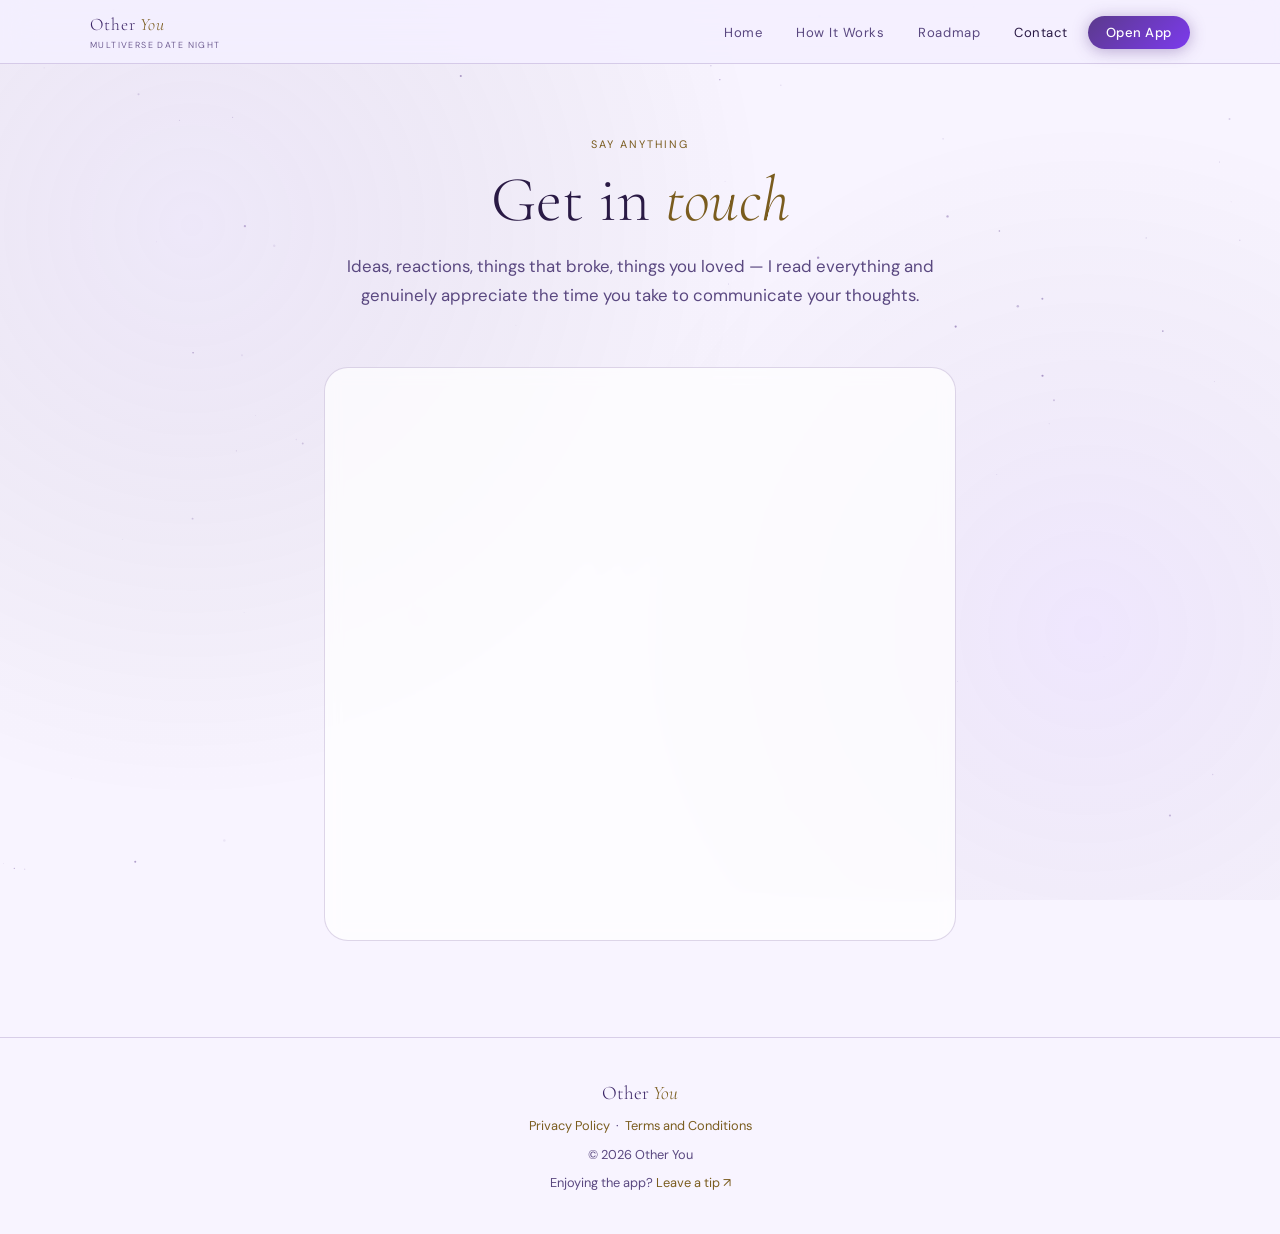
==== commit 19abac50: "update site to match current app" ====
--- a/contact.html
+++ b/contact.html
@@ -41,7 +41,7 @@
     <li><a href="index.html">Home</a></li>
     <li><a href="how-it-works.html">How It Works</a></li>
     <li><a href="roadmap.html">Roadmap</a></li>
-    <li><a href="contact.html" class="active">Contact</a></li>
+    <li><a href="contact.html" class="active" aria-current="page">Contact</a></li>
     <li><a href="https://pwa.other-you.app" class="nav-cta">Open App</a></li>
   </ul>
   <button type="button" class="nav-hamburger" aria-label="Open menu" aria-expanded="false" aria-controls="nav-mobile">
@@ -52,7 +52,7 @@
   <a href="index.html">Home</a>
   <a href="how-it-works.html">How It Works</a>
   <a href="roadmap.html">Roadmap</a>
-  <a href="contact.html" class="active">Contact</a>
+  <a href="contact.html" class="active" aria-current="page">Contact</a>
   <a href="https://pwa.other-you.app" class="nav-cta">Open App</a>
 </nav>
 <main class="page-wrap" id="main-content" tabindex="-1">
@@ -88,7 +88,7 @@
   <!-- ══ FOOTER ══ -->
   <footer class="site-footer">
     <div class="footer-logo">Other <em>You</em></div>
-    <p>Privacy Policy &nbsp;·&nbsp; Terms and Conditions</p>
+    <p><a href="privacy-policy.html">Privacy Policy</a> &nbsp;·&nbsp; <a href="terms.html">Terms and Conditions</a></p>
     <p class="footer-copyright">© 2026 Other You</p>
     <p class="footer-donate">Enjoying the app? <a href="https://connect.vestwell.com/gift/stable/JpWVJZ7rQ0ixof6rguIVEA" target="_blank" rel="noopener noreferrer">Leave a tip ↗</a></p>
   </footer>
--- a/css/site.css
+++ b/css/site.css
@@ -121,6 +121,12 @@
   font-size: 16px;
   line-height: 1.6;
   min-height: 100vh;
+  /* overflow-wrap:break-word prevents long unbroken words (URLs, long persona
+     names, compound terms) from overflowing their containers at narrow widths
+     (320–375px). The property cascades to all child elements and is only
+     overridden where explicit truncation (text-overflow:ellipsis) is already
+     in use. Added in the responsive design pass.  [ADDED: a11y-pass] */
+  overflow-wrap: break-word;
   -webkit-font-smoothing: antialiased; /* crisper text on macOS/iOS */
 }
 img  { max-width: 100%; display: block; }
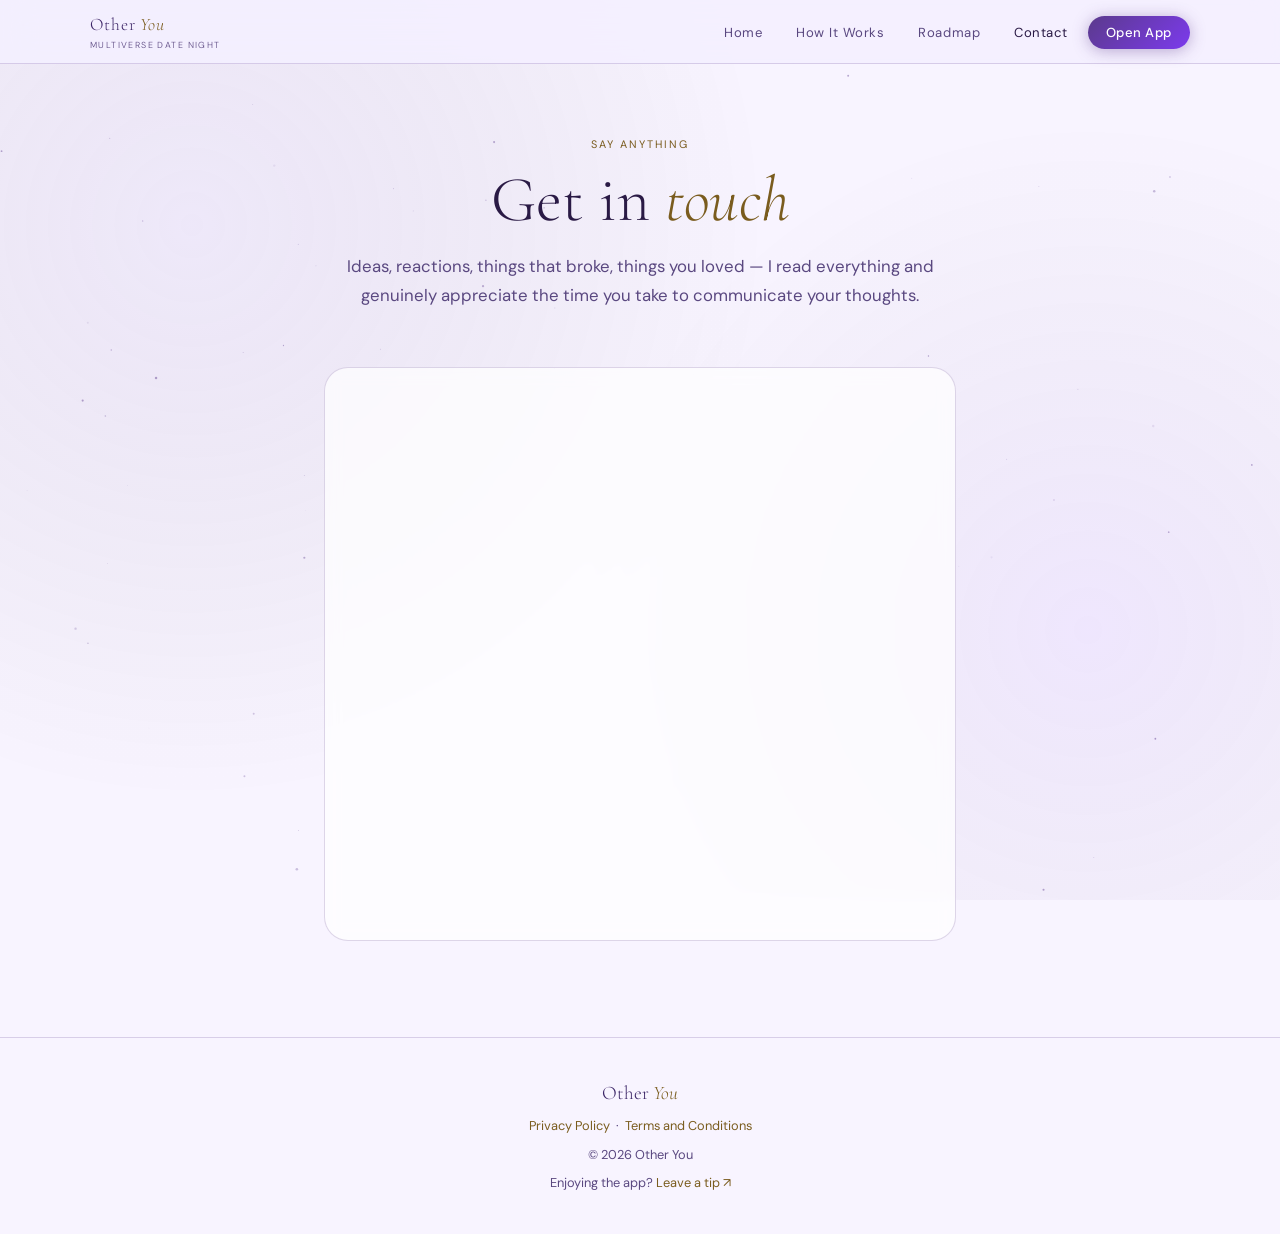
==== commit 48767642: "fix a commit error" ====
--- a/contact.html
+++ b/contact.html
@@ -1,9 +1,11 @@
 <!DOCTYPE html>
+<!-- Last audited: 2026-06-03 — no changes; opnform guard and iframe title verified correct -->
 <html lang="en">
 <head>
 <meta charset="UTF-8">
 <meta name="viewport" content="width=device-width, initial-scale=1.0">
 <meta name="theme-color" content="#0d0818">
+<meta name="color-scheme" content="dark light">
 <link rel="icon" href="assets/icons/favicon.ico">
 <link rel="apple-touch-icon" href="assets/icons/apple-touch-icon.png">
 <meta name="description" content="Say anything — feature ideas, reactions, questions. I read everything.">
@@ -36,7 +38,7 @@
 <a href="#main-content" class="skip-link">Skip to main content</a>
 <canvas id="site-bg" aria-hidden="true"></canvas>
 <nav class="site-nav" role="navigation" aria-label="Main navigation">
-  <a href="index.html" class="nav-logo">Other <em>You</em><small>Multiverse Date Night</small></a>
+  <a href="index.html" class="nav-logo" aria-label="Other You home">Other <em>You</em><small>Multiverse Date Night</small></a>
   <ul class="nav-links" role="list">
     <li><a href="index.html">Home</a></li>
     <li><a href="how-it-works.html">How It Works</a></li>
--- a/css/site.css
+++ b/css/site.css
@@ -20,6 +20,7 @@
    13. Focus & A11y  — keyboard focus styles
    14. Reduced Motion — respects user OS setting
 ═══════════════════════════════════════════ */
+/* Last audited: 2026-06-03 — removed !important from nav CTA, added scroll-margin-top to .section, consolidated callout-title colors */
 
 
 /* ══════════════════════════════
@@ -253,12 +254,18 @@
 /* "Open App" call-to-action button in the nav */
 .nav-links .nav-cta {
   background: linear-gradient(135deg, var(--iris), var(--portal));
-  color: #fff !important; /* override the inherited link color */
+  /*
+    No !important needed: (0,2,0) beats the base link rule .nav-links a (0,1,1).
+    The hover rule below uses the same specificity as .nav-links a:hover (0,2,1)
+    and is declared later, so it wins the cascade without !important.
+  */
+  color: #fff;
   font-weight: 500;
   padding: 8px 18px;
   box-shadow: 0 2px 16px rgba(91,58,140,.4);
 }
 .nav-links .nav-cta:hover {
+  color: #fff; /* explicit: same specificity as .nav-links a:hover but declared after — wins */
   box-shadow: 0 4px 24px rgba(91,58,140,.6);
   transform: translateY(-1px);
 }
@@ -302,10 +309,19 @@
 .nav-mobile a.active    { color: var(--text); background: var(--bg-card); }
 .nav-mobile .nav-cta {
   background: linear-gradient(135deg, var(--iris), var(--portal));
-  color: #fff !important;
+  color: #fff;
   text-align: center;
   margin-top: 8px;
   font-weight: 500;
+}
+/*
+  .nav-mobile a:hover has specificity (0,2,1) which would override color AND
+  background on the CTA without these explicit rules. Declaring the overrides
+  after the general hover rule wins the cascade at equal specificity.
+*/
+.nav-mobile .nav-cta:hover {
+  color: #fff;
+  background: linear-gradient(135deg, var(--iris), var(--portal));
 }
 
 /* --- Mobile breakpoint: swap desktop nav for hamburger --- */
@@ -328,7 +344,7 @@
    lines are hard to read. Max ~75 characters per line
    is the readability sweet spot.
 ══════════════════════════════ */
-.section    { padding: 80px 24px; }
+.section    { padding: 80px 24px; scroll-margin-top: calc(var(--nav-h) + 16px); }
 .section-sm { padding: 48px 24px; }
 .container      { max-width: 900px;  margin: 0 auto; }
 .container-wide { max-width: 1100px; margin: 0 auto; }
@@ -374,6 +390,18 @@
   color: var(--text-dim);
   line-height: 1.75;
   max-width: 600px;
+}
+/*
+  Inline links within prose paragraphs must be visually distinguishable
+  from surrounding text — WCAG 1.4.1 (Use of Color, Level A).
+  The global reset sets color:inherit; text-decoration:none which makes
+  unclassed <a> tags invisible as links. This rule restores distinguishability
+  for links embedded in lead/body copy without affecting nav or button links.
+*/
+.lead a:not([class]) {
+  color: var(--mist-aa);
+  text-decoration: underline;
+  text-underline-offset: 3px;
 }
 
 
@@ -572,13 +600,20 @@
 
 
 /* ══════════════════════════════
-   15. LIGHT MODE OVERRIDES
-   These callout title colors are designed for dark mode —
-   the light pink/green are invisible on a light background.
-   We swap them for dark accessible equivalents in light mode.
-   #b91c1c on #f8f4ff = 6.0:1 (WCAG AA pass)
-   #15803d on #f8f4ff = 4.7:1 (WCAG AA pass)
-══════════════════════════════ */
+   15. CALLOUT TITLE COLORS
+   Base (dark mode) colors for callout title variants, plus light-mode overrides.
+   Layout (font-size, font-weight, margin) lives alongside the .callout component
+   in the page-specific style of how-it-works.html — only colors are shared here
+   so the light-mode overrides have a matching base to override.
+
+   Dark mode:  #fca5a5 (soft pink) and #86efac (soft green) — decorative, not body text
+   Light mode: #b91c1c on #f8f4ff = 6.0:1 (WCAG AA pass)
+               #15803d on #f8f4ff = 4.7:1 (WCAG AA pass)
+══════════════════════════════ */
+.callout-title-warn { color: #fca5a5; } /* soft red, dark bg */
+.callout-title-good { color: #86efac; } /* soft green, dark bg */
+.callout-title-info { color: var(--mist-aa); }
+
 @media (prefers-color-scheme: light) {
   .callout-title-warn { color: #b91c1c; }
   .callout-title-good { color: #15803d; }
